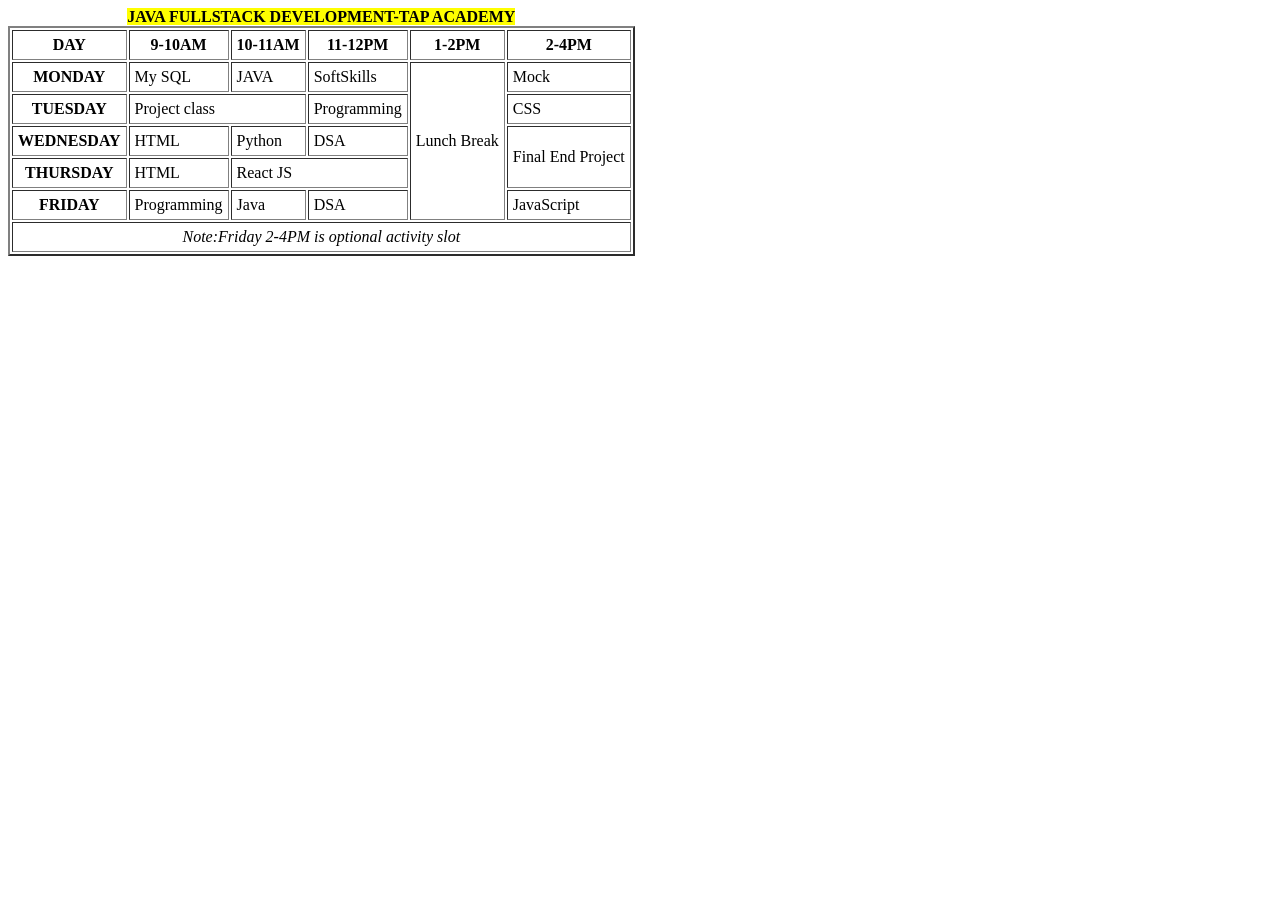
==== DAY 04/index.html @ 2cc200b4 "Initial Commit" ====
<!DOCTYPE html>
<html lang="en">
<head>
    <meta charset="UTF-8">
    <meta name="viewport" content="width=<device-width>, initial-scale=1.0">
    <title>Document</title>
</head>
<body>
    
    
    <table border="2px" cellpadding="5px" >
        <caption style="text-align:center "><strong><mark>JAVA FULLSTACK DEVELOPMENT-TAP ACADEMY</mark></strong></caption>
        <thead
        <tr>
            <th>DAY</th>
            <th>9-10AM</th>
            <th>10-11AM</th>
            <th>11-12PM</th>
            <th>1-2PM</th>
            <th>2-4PM</th>
        </tr>
        </thead>
        <tbody>
        <tr>
            <th>MONDAY</th>
            <td>My SQL</td>
            <td>JAVA</td>
            <td>SoftSkills</td>
            <td rowspan="5"> Lunch Break</td>
            <td>Mock</td>
        </tr>
        <tr>
            <th>TUESDAY</th>
            <td colspan="2">Project class</td>
            <td>Programming</td>
            <td>CSS</td>
        </tr>
        <tr>
            <th>WEDNESDAY</th>
            <td>HTML</td>
            <td>Python</td>
            <td>DSA</td>
            <td rowspan="2">Final End Project</td>
        </tr>
        <tr>
            <th>THURSDAY</th>
            <td>HTML</td>
            <td colspan="2">React JS</td>
        </tr>
        <tr>
            <th>FRIDAY</th>
            <td>Programming</td>
            <td>Java</td>
            <td>DSA</td>
            <td>JavaScript</td>
        </tr>
        </tbody>
    <tfoot>
        <tr>

            <td colspan="6" style="text-align:center"><em>Note:Friday 2-4PM is optional activity slot</em></td>
        </tr>
        </tfoot>

    </table>
</body>
</html>
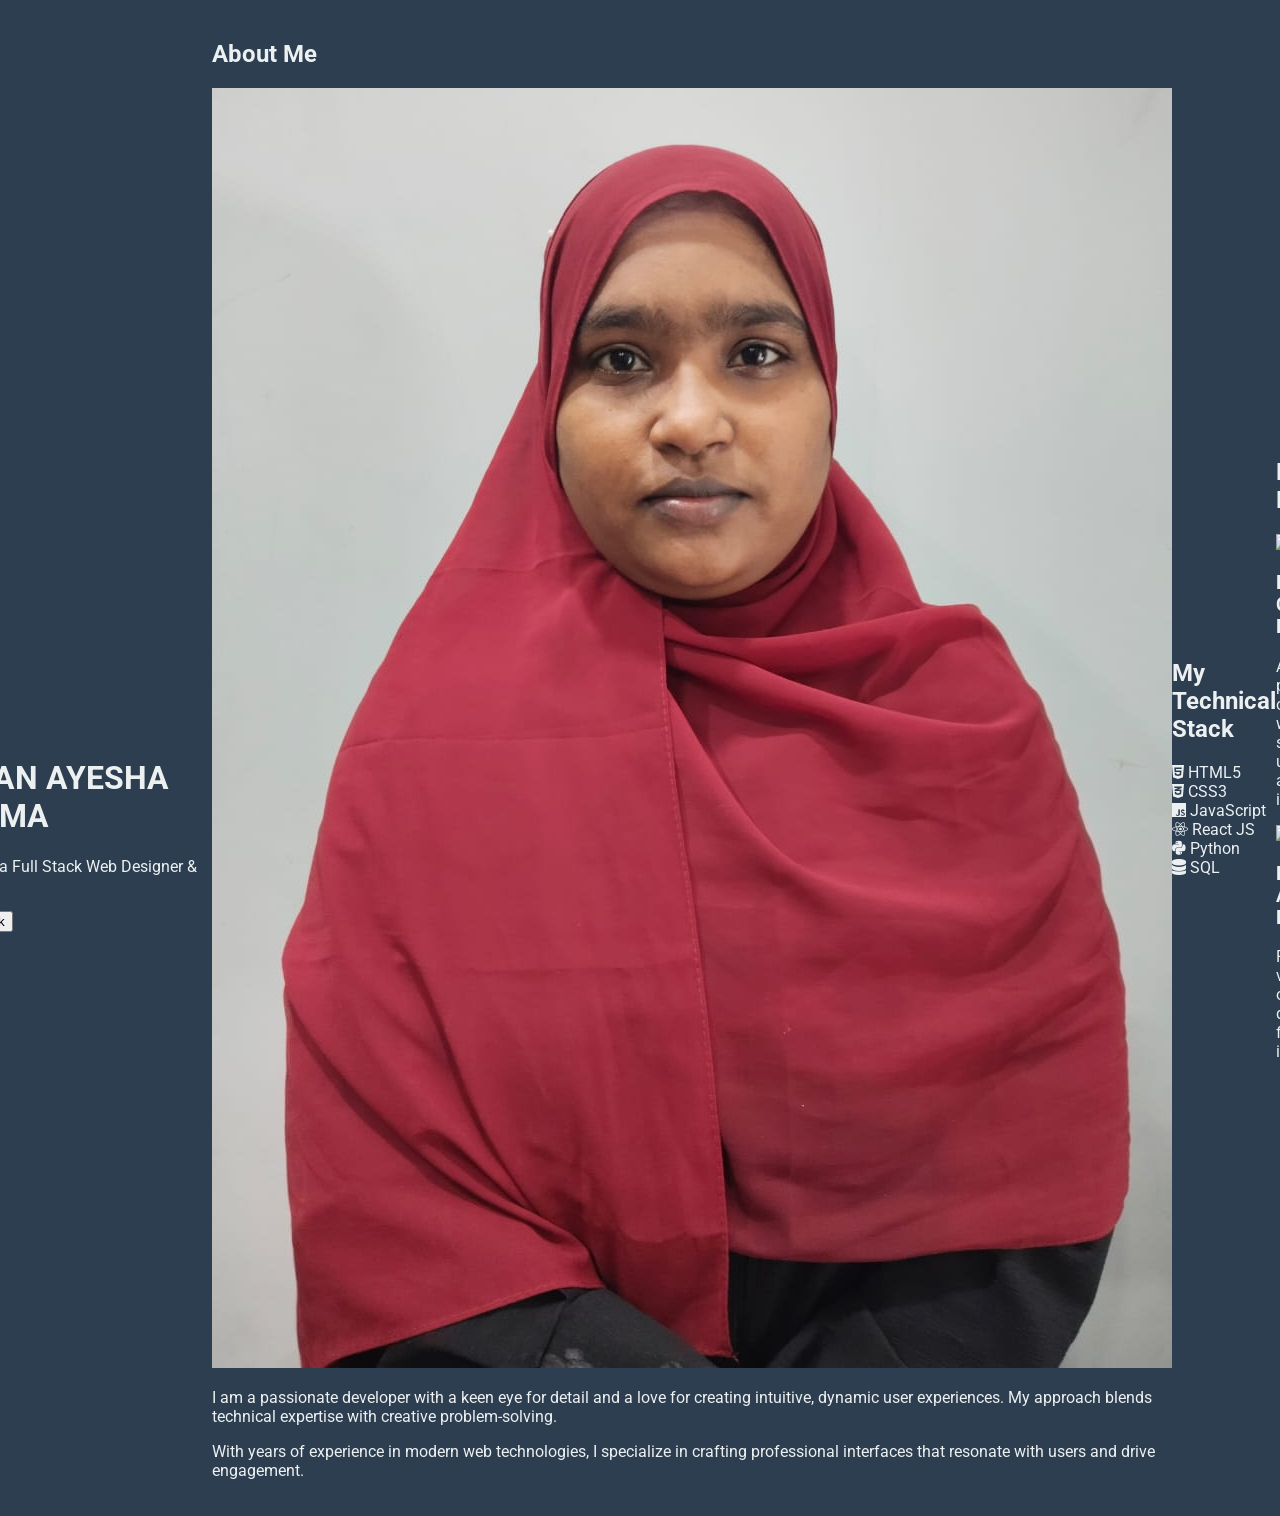
==== commit 4c0eb346: "feat: Add initial HTML and CSS files for a multi-day course structure and a final project." ====
--- a/DAY 04/index.html
+++ b/DAY 04/index.html
@@ -1,67 +1,124 @@
 <!DOCTYPE html>
 <html lang="en">
+
 <head>
     <meta charset="UTF-8">
-    <meta name="viewport" content="width=<device-width>, initial-scale=1.0">
-    <title>Document</title>
+    <meta name="viewport" content="width=device-width, initial-scale=1.0">
+    <title>Professional Portfolio</title>
+    <link rel="stylesheet" href="style.css">
+    <link rel="preconnect" href="https://fonts.googleapis.com">
+    <link rel="preconnect" href="https://fonts.gstatic.com" crossorigin>
+    <link href="https://fonts.googleapis.com/css2?family=Outfit:wght@300;400;600;800&display=swap" rel="stylesheet">
+    <!-- Font Awesome for Icons -->
+    <link rel="stylesheet" href="https://cdnjs.cloudflare.com/ajax/libs/font-awesome/6.4.2/css/all.min.css">
 </head>
+
 <body>
-    
-    
-    <table border="2px" cellpadding="5px" >
-        <caption style="text-align:center "><strong><mark>JAVA FULLSTACK DEVELOPMENT-TAP ACADEMY</mark></strong></caption>
-        <thead
-        <tr>
-            <th>DAY</th>
-            <th>9-10AM</th>
-            <th>10-11AM</th>
-            <th>11-12PM</th>
-            <th>1-2PM</th>
-            <th>2-4PM</th>
-        </tr>
-        </thead>
-        <tbody>
-        <tr>
-            <th>MONDAY</th>
-            <td>My SQL</td>
-            <td>JAVA</td>
-            <td>SoftSkills</td>
-            <td rowspan="5"> Lunch Break</td>
-            <td>Mock</td>
-        </tr>
-        <tr>
-            <th>TUESDAY</th>
-            <td colspan="2">Project class</td>
-            <td>Programming</td>
-            <td>CSS</td>
-        </tr>
-        <tr>
-            <th>WEDNESDAY</th>
-            <td>HTML</td>
-            <td>Python</td>
-            <td>DSA</td>
-            <td rowspan="2">Final End Project</td>
-        </tr>
-        <tr>
-            <th>THURSDAY</th>
-            <td>HTML</td>
-            <td colspan="2">React JS</td>
-        </tr>
-        <tr>
-            <th>FRIDAY</th>
-            <td>Programming</td>
-            <td>Java</td>
-            <td>DSA</td>
-            <td>JavaScript</td>
-        </tr>
-        </tbody>
-    <tfoot>
-        <tr>
+    <nav id="navbar">
+        <div class="nav-container">
+            <div class="logo">AF.DEV</div>
+            <div class="nav-links">
+                <a href="#home">Home</a>
+                <a href="#about">About</a>
+                <a href="#skills">Skills</a>
+                <a href="#projects">Projects</a>
+                <a href="#" class="resume-btn" download>Download Resume</a>
+            </div>
+        </div>
+    </nav>
 
-            <td colspan="6" style="text-align:center"><em>Note:Friday 2-4PM is optional activity slot</em></td>
-        </tr>
-        </tfoot>
+    <header id="home">
+        <div class="video-container">
+            <!-- Background video placeholder - using a generic video source or black background if not available -->
+            <video autoplay muted loop id="bg-video">
+                <source
+                    src="https://assets.mixkit.co/videos/preview/mixkit-digital-animation-of-abstract-shapes-40176-large.mp4"
+                    type="video/mp4">
+            </video>
+        </div>
+        <div class="header-overlay">
+            <h1>PATHAN AYESHA FATHIMA</h1>
+            <p>Creative Java Full Stack Web Designer & Developer</p>
+            <button class="cta-btn">View My Work</button>
+        </div>
+    </header>
 
-    </table>
+    <section id="about" class="theme-about">
+        <div class="container">
+            <h2 class="section-title">About Me</h2>
+            <div class="content-wrapper">
+                <div class="about-img-box">
+                    <img src="MY-profile.jpeg" alt="Profile" class="profile-img">
+                </div>
+                <div class="about-text">
+                    <p>I am a passionate developer with a keen eye for detail and a love for creating intuitive, dynamic
+                        user experiences. My approach blends technical expertise with creative problem-solving.</p>
+                    <p>With years of experience in modern web technologies, I specialize in crafting professional
+                        interfaces that resonate with users and drive engagement.</p>
+                </div>
+            </div>
+        </div>
+    </section>
+
+    <section id="skills" class="theme-skills">
+        <div class="container">
+            <h2 class="section-title">My Technical Stack</h2>
+            <div class="skills-grid-box">
+                <div class="skill-card">
+                    <i class="fab fa-html5"></i>
+                    <span>HTML5</span>
+                </div>
+                <div class="skill-card">
+                    <i class="fab fa-css3-alt"></i>
+                    <span>CSS3</span>
+                </div>
+                <div class="skill-card">
+                    <i class="fab fa-js"></i>
+                    <span>JavaScript</span>
+                </div>
+                <div class="skill-card">
+                    <i class="fab fa-react"></i>
+                    <span>React JS</span>
+                </div>
+                <div class="skill-card">
+                    <i class="fab fa-python"></i>
+                    <span>Python</span>
+                </div>
+                <div class="skill-card">
+                    <i class="fas fa-database"></i>
+                    <span>SQL</span>
+                </div>
+            </div>
+        </div>
+    </section>
+
+    <section id="projects" class="theme-projects">
+        <div class="container">
+            <h2 class="section-title">Featured Projects</h2>
+            <div class="projects-list">
+                <div class="project-card">
+                    <img src="https://images.unsplash.com/photo-1460925895917-afdab827c52f?q=80&w=2426&auto=format&fit=crop"
+                        alt="Project 1">
+                    <div class="project-info">
+                        <h3>E-Commerce Platform</h3>
+                        <p>A high-performance online store with seamless user interface and secure integration.</p>
+                    </div>
+                </div>
+                <div class="project-card">
+                    <img src="https://images.unsplash.com/photo-1551288049-bebda4e38f71?q=80&w=2070&auto=format&fit=crop"
+                        alt="Project 2">
+                    <div class="project-info">
+                        <h3>Data Analytics Dashboard</h3>
+                        <p>Real-time visualization of complex data metrics for business intelligence.</p>
+                    </div>
+                </div>
+            </div>
+        </div>
+    </section>
+
+    <footer>
+        <p>&copy; 2026 Ayesha Fathima. Crafted with precision.</p>
+    </footer>
 </body>
+
 </html>
--- a/DAY 04/style.css
+++ b/DAY 04/style.css
@@ -0,0 +1,150 @@
+@import url('https://fonts.googleapis.com/css2?family=Roboto:wght@300;400;700&display=swap');
+
+body {
+    font-family: 'Roboto', sans-serif;
+    background-color: #2c3e50;
+    color: #ecf0f1;
+    display: flex;
+    justify-content: center;
+    align-items: center;
+    min-height: 100vh;
+    margin: 0;
+    padding: 20px;
+}
+
+table {
+    border-collapse: separate;
+    border-spacing: 0;
+    width: 100%;
+    max-width: 1000px;
+    background: rgba(255, 255, 255, 0.05);
+    backdrop-filter: blur(10px);
+    border-radius: 20px;
+    overflow: hidden;
+    box-shadow: 0 15px 40px rgba(0, 0, 0, 0.4);
+    border: 1px solid rgba(255, 255, 255, 0.1);
+    animation: fadeIn 1s ease-out;
+}
+
+thead th {
+    background: linear-gradient(135deg, #6a11cb 0%, #2575fc 100%);
+    color: white;
+    padding: 20px;
+    text-transform: uppercase;
+    font-weight: 700;
+    letter-spacing: 1px;
+    border-bottom: 2px solid rgba(255, 255, 255, 0.1);
+}
+
+tbody th {
+    background: linear-gradient(135deg, #2575fc 0%, #6a11cb 100%);
+    color: white;
+    padding: 15px;
+    text-align: center;
+    font-weight: 600;
+}
+
+tbody td {
+    padding: 15px;
+    text-align: center;
+    border-bottom: 1px solid rgba(255, 255, 255, 0.05);
+    transition: all 0.3s ease;
+    background: rgba(0, 0, 0, 0.1);
+}
+
+tbody tr:hover td {
+    background: rgba(255, 255, 255, 0.1);
+    transform: scale(1.02);
+    box-shadow: 0 5px 15px rgba(0, 0, 0, 0.2);
+}
+
+/* Specific Cell Hover Effects */
+td:hover {
+    background: rgba(255, 255, 255, 0.2);
+    cursor: pointer;
+    font-weight: bold;
+    color: #fff;
+    text-shadow: 0 0 5px rgba(255, 255, 255, 0.5);
+}
+
+caption {
+    font-size: 2rem;
+    margin-bottom: 20px;
+    color: #3498db;
+    text-shadow: 0 2px 5px rgba(0, 0, 0, 0.3);
+    padding: 10px;
+}
+
+caption mark {
+    background: transparent;
+    color: #f1c40f;
+    font-family: 'Times New Roman', Times, serif;
+    font-style: italic;
+    padding: 0 10px;
+}
+
+tfoot td {
+    padding: 20px;
+    background: rgba(0, 0, 0, 0.3);
+    color: #bdc3c7;
+    font-style: italic;
+    font-size: 0.9rem;
+}
+
+/* Animations */
+@keyframes fadeIn {
+    from {
+        opacity: 0;
+        transform: translateY(20px);
+    }
+
+    to {
+        opacity: 1;
+        transform: translateY(0);
+    }
+}
+
+/* Responsive adjustments */
+@media screen and (max-width: 768px) {
+
+    table,
+    thead,
+    tbody,
+    th,
+    td,
+    tr {
+        display: block;
+    }
+
+    thead tr {
+        position: absolute;
+        top: -9999px;
+        left: -9999px;
+    }
+
+    tr {
+        border: 1px solid #ccc;
+        margin-bottom: 5px;
+    }
+
+    tbody th {
+        background: #34495e;
+        color: white;
+    }
+
+    td {
+        border: none;
+        border-bottom: 1px solid #eee;
+        position: relative;
+        padding-left: 50%;
+    }
+
+    td:before {
+        position: absolute;
+        top: 6px;
+        left: 6px;
+        width: 45%;
+        padding-right: 10px;
+        white-space: nowrap;
+    }
+}
